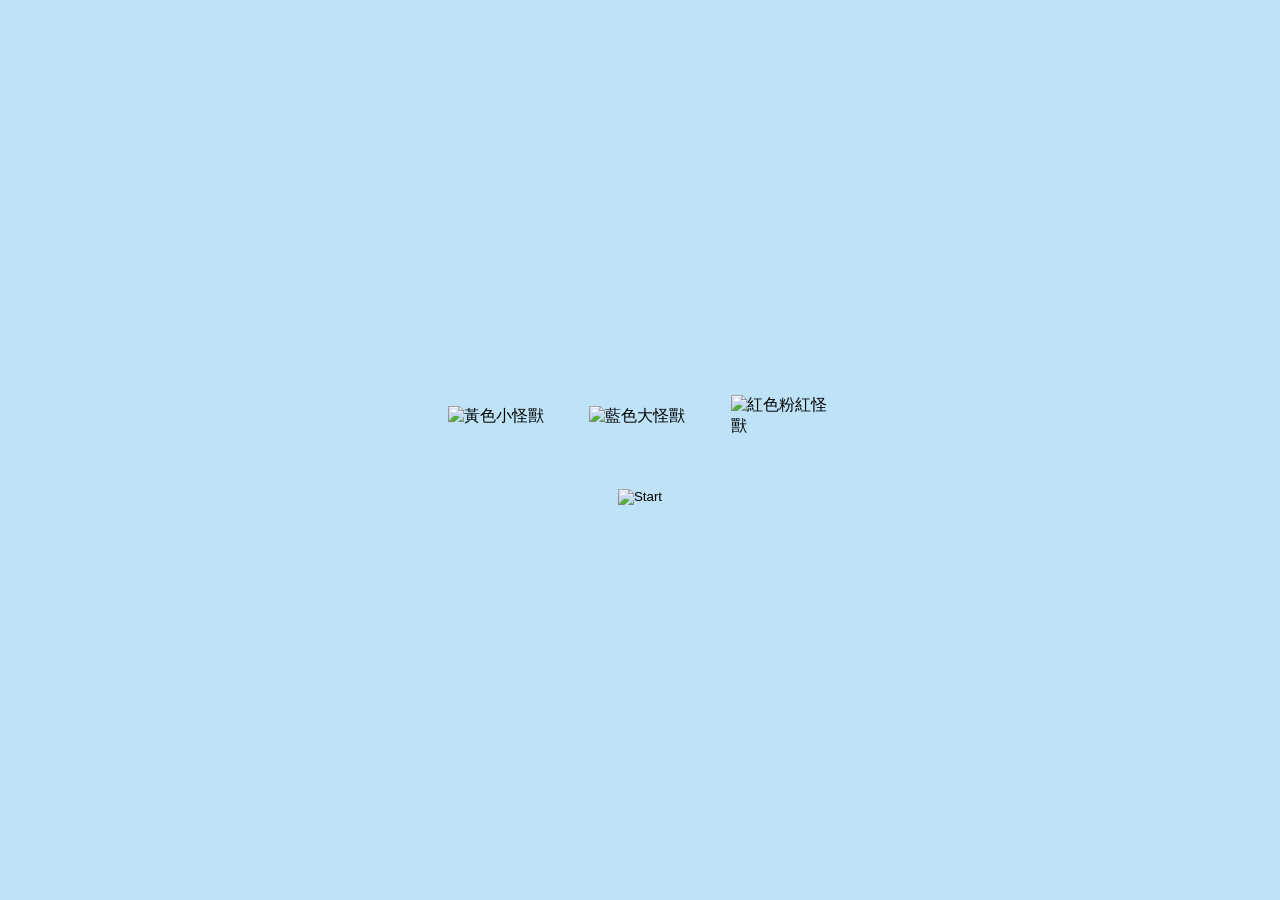
==== index.html @ 685a5edb "feat: 製作幼兒互動電子書首頁與兩個互動頁面" ====
<!DOCTYPE html>
<html lang="zh-Hant">
<head>
    <meta charset="UTF-8">
    <meta name="viewport" content="width=device-width, initial-scale=1.0">
    <title>怪獸電子書-首頁</title>
    <!-- 引入自訂樣式表 -->
    <link rel="stylesheet" href="css/home.css">
    <link rel="icon" href="favicon.ico">
</head>
<body>

    <!-- 遊戲主舞台容器：確保所有內容在各解析度下都維持設定比例 -->
    <div class="game-stage">
        
        <!-- 背景音樂（可選，預留給防呆機制使用） -->
        <audio id="bgm-audio" src="assets/sounds/background.mp3" loop></audio>
        <!-- 點擊按鈕的過場音效 -->
        <audio id="click-audio" src="assets/sounds/click.mp3"></audio>

        <!-- 雲朵動畫層：開場時會向左右散開 -->
        <!-- 建議圖片尺寸：寬度至少 1200px / 高度 1080px (PNG 透明背景圖) -->
        <div class="cloud cloud-left" style="background-image: url('assets/images/cloud.png');"></div>
        <!-- 建議圖片尺寸：寬度至少 1200px / 高度 1080px (PNG 透明背景圖) -->
        <div class="cloud cloud-right" style="background-image: url('assets/images/cloud.png');"></div>

        <!-- 核心內容區塊：包含怪獸與開始按鈕 -->
        <main class="main-content">
            <!-- 怪獸圖示群組 -->
            <div class="monster-group">
                <!-- 建議圖片尺寸：400px * 400px (PNG 透明背景) -->
                <img src="assets/images/monster1.png" alt="黃色小怪獸" class="monster-item">
                <!-- 建議圖片尺寸：400px * 400px (PNG 透明背景) -->
                <img src="assets/images/monster2.png" alt="藍色大怪獸" class="monster-item">
                <!-- 建議圖片尺寸：400px * 400px (PNG 透明背景) -->
                <img src="assets/images/monster3.png" alt="紅色粉紅怪獸" class="monster-item">
            </div>

            <!-- 開始按鈕區塊 -->
            <div class="action-area">
                <!-- 建議圖片尺寸：350px * 120px (設計成大圖方便幼兒點擊) -->
                <button type="button" id="btn-start" class="btn-start" aria-label="開始遊戲">
                    <img src="assets/images/btn-start.png" alt="Start">
                </button>
            </div>
        </main>
        
    </div>

    <!-- 引入主要邏輯 JavaScript -->
    <script src="js/home.js"></script>
</body>
</html>
---- css/home.css ----
/* ==========================================================================
   1. 基礎重設與變數定義 (好調整設定，改參數即可)
   ========================================================================== */
:root {
    --bg-color: #bee3f8;          /* 幼兒風格的天藍色背景 */
    --transition-speed: 1.5s;     /* 雲朵散開的動畫時間 */
    --bounce-speed: 2s;           /* 怪獸浮動的動畫週期 */
}

* {
    box-sizing: border-box;
    margin: 0;
    padding: 0;
}

body, html {
    width: 100%;
    height: 100%;
    overflow: hidden;             /* 禁止出現滾動條，確保電子書完整性 */
    background-color: var(--bg-color);
    font-family: Arial, sans-serif;
}

/* ==========================================================================
   2. 遊戲舞台配置 (滿版、置中、自適應)
   ========================================================================== */
.game-stage {
    position: relative;
    width: 100%;
    height: 100%;
    display: flex;
    justify-content: center;
    align-items: center;
    overflow: hidden;
}

/* ==========================================================================
   3. 開場開雲動畫特效 (Cloud Animation)
   ========================================================================== */
.cloud {
    position: absolute;
    top: 0;
    width: 55%;                  /* 左右各佔過半，確保中間有重疊防破綻 */
    height: 100%;
    background-size: cover;
    background-position: center;
    background-repeat: no-repeat;
    z-index: 10;                 /* 確保擋在怪獸與按鈕前面 */
    transition: transform var(--transition-speed) cubic-bezier(0.25, 1, 0.5, 1);
}

.cloud-left {
    left: 0;
}

.cloud-right {
    right: 0;
}

/* 當 JS 注入開場完成標籤時，雲朵分別向左右滑出螢幕 */
.game-stage.is-loaded .cloud-left {
    transform: translateX(-100%);
}

.game-stage.is-loaded .cloud-right {
    transform: translateX(100%);
}

/* ==========================================================================
   4. 主要內容與怪獸排版 (不亂堆疊，結構清楚)
   ========================================================================== */
.main-content {
    display: flex;
    flex-direction: column;
    align-items: center;
    justify-content: center;
    width: 90%;
    max-width: 1200px;
    z-index: 1;                  /* 在雲朵下方 */
}

.monster-group {
    display: flex;
    justify-content: center;
    align-items: center;
    gap: 40px;                   /* 怪獸之間的間距 */
    margin-bottom: 50px;
}

.monster-item {
    width: 100%;
    max-width: 250px;            /* 預設大型螢幕尺寸 */
    height: auto;
    object-fit: contain;
    /* 讓怪獸有呼吸起伏感，符合芝麻街活潑風格 */
    animation: floatMonster var(--bounce-speed) ease-in-out infinite alternate;
}

/* 讓不同怪獸錯開動態時間，看起來更生動 */
.monster-item:nth-child(2) {
    animation-delay: 0.4s;
}
.monster-item:nth-child(3) {
    animation-delay: 0.8s;
}

/* ==========================================================================
   5. 按鈕樣式與微互動 (大尺寸方便幼兒點擊)
   ========================================================================== */
.btn-start {
    background: none;
    border: none;
    cursor: pointer;
    outline: none;
    transition: transform 0.2s cubic-bezier(0.175, 0.885, 0.32, 1.275);
}

.btn-start img {
    width: 100%;
    max-width: 280px;
    height: auto;
}

/* 幼兒互動必備：滑鼠懸停與點擊時的 Q 彈放大縮小回饋 */
.btn-start:hover {
    transform: scale(1.1);
}

.btn-start:active {
    transform: scale(0.95);
}

/* ==========================================================================
   6. 動態特效關鍵影格 (Keyframes)
   ========================================================================== */
@keyframes floatMonster {
    0% { transform: translateY(0); }
    100% { transform: translateY(-20px); }
}

/* ==========================================================================
   7. 完整響應式斷點設計 (4K 到 320px 小型手機)
   ========================================================================== */

/* 4K 螢幕 (2560px) */
@media (min-width: 2560px) {
    .monster-item { max-width: 400px; }
    .btn-start img { max-width: 450px; }
    .monster-group { gap: 80px; }
}

/* 大型筆記型電腦 (1440px) - 已由基礎樣式涵蓋，此處做微調 */
@media (max-width: 1440px) {
    .monster-item { max-width: 220px; }
}

/* 筆記型電腦 (1024px) */
@media (max-width: 1024px) {
    .monster-item { max-width: 180px; }
    .monster-group { gap: 30px; }
    .btn-start img { max-width: 240px; }
}

/* 平板電腦 (768px) */
@media (max-width: 768px) {
    .monster-group {
        gap: 20px;
        margin-bottom: 40px;
    }
    .monster-item { max-width: 140px; }
    .btn-start img { max-width: 200px; }
}

/* 大型手機 (425px) */
@media (max-width: 425px) {
    .monster-group {
        flex-direction: row;     /* 維持橫排但縮小，或是考慮置中重疊 */
        gap: 10px;
    }
    .monster-item { max-width: 100px; }
    .btn-start img { max-width: 160px; }
}

/* 中型手機 (375px) */
@media (max-width: 375px) {
    .monster-item { max-width: 90px; }
    .btn-start img { max-width: 150px; }
}

/* 小型手機 (320px) */
@media (max-width: 320px) {
    .monster-group {
        margin-bottom: 20px;
    }
    .monster-item { max-width: 75px; }
    .btn-start img { max-width: 130px; }
}
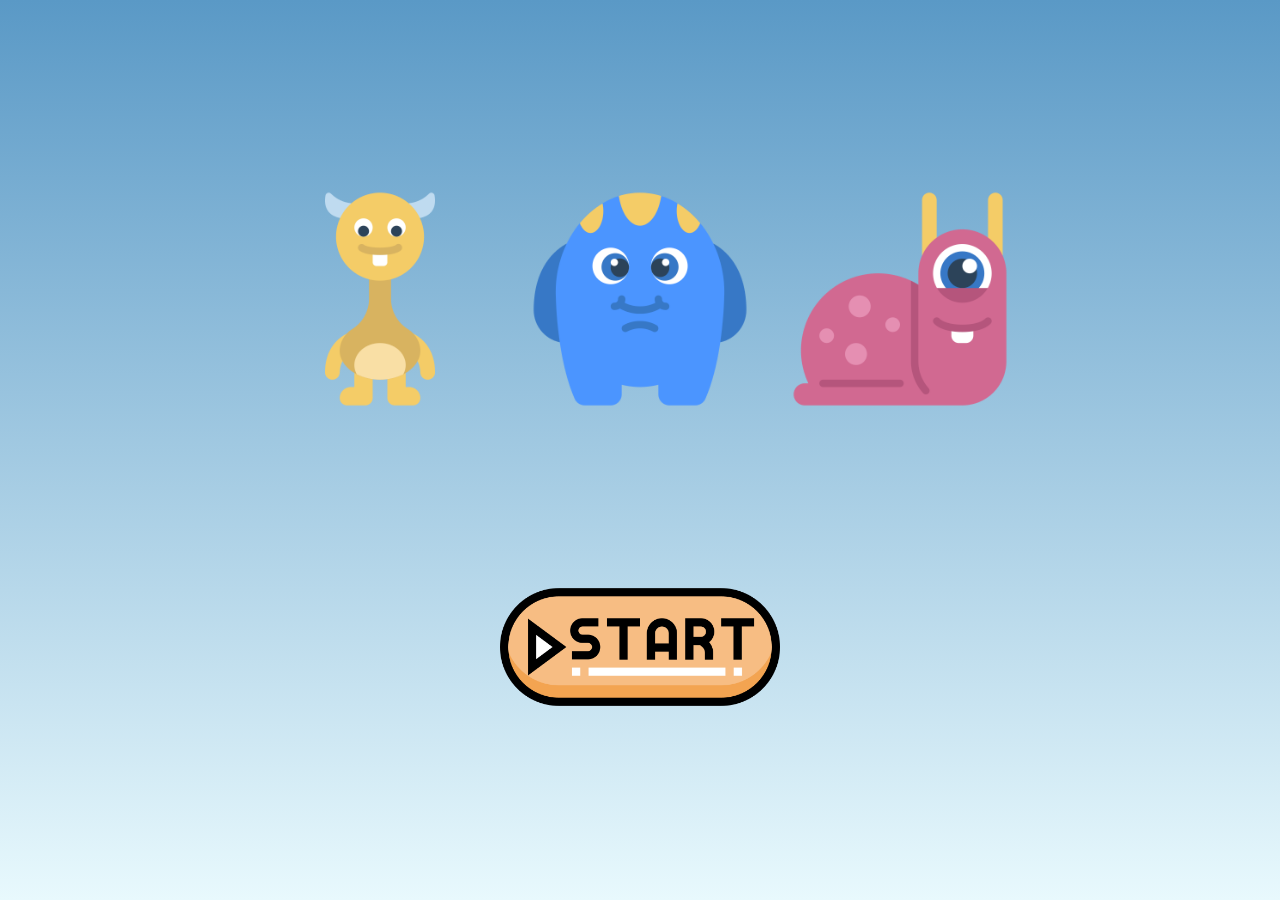
==== commit ddcab6cf: "feat: 整合全站音訊管理並重構遊戲為隨機動態出題架構 - 新增全站音訊管理：     - 建立統一的音訊管理模組，集中處理全站背景音樂與點擊音效。     - 實作跨頁面進度儲存與無縫接軌播放，解" ====
--- a/index.html
+++ b/index.html
@@ -1,53 +1,71 @@
-<!DOCTYPE html>
+<!doctype html>
 <html lang="zh-Hant">
-<head>
-    <meta charset="UTF-8">
-    <meta name="viewport" content="width=device-width, initial-scale=1.0">
-    <title>怪獸電子書-首頁</title>
+  <head>
+    <meta charset="UTF-8" />
+    <meta name="keywords" content="幼兒互動電子書" />
+    <meta name="description" content="幼兒互動電子書" />
+    <title>幼兒互動電子書</title>
+    <meta
+      name="viewport"
+      content="width=device-width, initial-scale=1.0, interactive-widget=resizes-content"
+    />
+    <meta name="format-detection" content="telephone=no" />
     <!-- 引入自訂樣式表 -->
-    <link rel="stylesheet" href="css/home.css">
-    <link rel="icon" href="favicon.ico">
-</head>
-<body>
+    <link rel="stylesheet" href="css/home.css" />
+    <link rel="icon" href="favicon.ico" />
+  </head>
 
-    <!-- 遊戲主舞台容器：確保所有內容在各解析度下都維持設定比例 -->
+  <body>
+    <!-- 遊戲主舞台容器：確保所有內容在各解析度下都維持設定比例，並採用動態視高防遮擋 -->
     <div class="game-stage">
-        
-        <!-- 背景音樂（可選，預留給防呆機制使用） -->
-        <audio id="bgm-audio" src="assets/sounds/background.mp3" loop></audio>
-        <!-- 點擊按鈕的過場音效 -->
-        <audio id="click-audio" src="assets/sounds/click.mp3"></audio>
 
-        <!-- 雲朵動畫層：開場時會向左右散開 -->
-        <!-- 建議圖片尺寸：寬度至少 1200px / 高度 1080px (PNG 透明背景圖) -->
-        <div class="cloud cloud-left" style="background-image: url('assets/images/cloud.png');"></div>
-        <!-- 建議圖片尺寸：寬度至少 1200px / 高度 1080px (PNG 透明背景圖) -->
-        <div class="cloud cloud-right" style="background-image: url('assets/images/cloud.png');"></div>
+      <!-- 雲朵動畫層：開場時會向左右散開（已將 inline style 圖片移至 CSS 控管，避免裁切） -->
+      <!-- 建議圖片尺寸：寬度至少 1200px / 高度 1080px (PNG 透明背景圖) -->
+      <div class="cloud cloud-left"></div>
+      <!-- 建議圖片尺寸：寬度至少 1200px / 高度 1080px (PNG 透明背景圖) -->
+      <div class="cloud cloud-right"></div>
 
-        <!-- 核心內容區塊：包含怪獸與開始按鈕 -->
-        <main class="main-content">
-            <!-- 怪獸圖示群組 -->
-            <div class="monster-group">
-                <!-- 建議圖片尺寸：400px * 400px (PNG 透明背景) -->
-                <img src="assets/images/monster1.png" alt="黃色小怪獸" class="monster-item">
-                <!-- 建議圖片尺寸：400px * 400px (PNG 透明背景) -->
-                <img src="assets/images/monster2.png" alt="藍色大怪獸" class="monster-item">
-                <!-- 建議圖片尺寸：400px * 400px (PNG 透明背景) -->
-                <img src="assets/images/monster3.png" alt="紅色粉紅怪獸" class="monster-item">
-            </div>
+      <!-- 核心內容區塊：包含怪獸與開始按鈕 -->
+      <main class="main-content">
+        <!-- 怪獸圖示群組 -->
+        <div class="monster-group">
+          <!-- 建議圖片尺寸：400px * 400px (去背 PNG) -->
+          <img
+            src="assets/images/monster1.png"
+            alt="黃色小怪獸"
+            class="monster-item"
+          />
+          <!-- 建議圖片尺寸：400px * 400px (去背 PNG) -->
+          <img
+            src="assets/images/monster2.png"
+            alt="藍色大怪獸"
+            class="monster-item"
+          />
+          <!-- 建議圖片尺寸：400px * 400px (去背 PNG) -->
+          <img
+            src="assets/images/monster3.png"
+            alt="紅色粉紅怪獸"
+            class="monster-item"
+          />
+        </div>
 
-            <!-- 開始按鈕區塊 -->
-            <div class="action-area">
-                <!-- 建議圖片尺寸：350px * 120px (設計成大圖方便幼兒點擊) -->
-                <button type="button" id="btn-start" class="btn-start" aria-label="開始遊戲">
-                    <img src="assets/images/btn-start.png" alt="Start">
-                </button>
-            </div>
-        </main>
-        
+        <!-- 開始按鈕區塊 -->
+        <div class="action-area">
+          <!-- 建議圖片尺寸：350px * 120px (3D 立體去背按鈕圖) -->
+          <button
+            type="button"
+            id="btn-start"
+            class="btn-start"
+            aria-label="開始遊戲"
+          >
+            <img src="assets/images/btn-start.png" alt="Start" />
+          </button>
+        </div>
+      </main>
     </div>
 
     <!-- 引入主要邏輯 JavaScript -->
+     <script src="js/audio-manager.js.js"></script>
     <script src="js/home.js"></script>
-</body>
+  </body>
 </html>
--- a/css/home.css
+++ b/css/home.css
@@ -1,24 +1,36 @@
 /* ==========================================================================
-   1. 基礎重設與變數定義 (好調整設定，改參數即可)
+   1. 基礎重設與變數定義 (完全同步內頁繪本風格，改參數即可)
    ========================================================================== */
 :root {
-    --bg-color: #bee3f8;          /* 幼兒風格的天藍色背景 */
+    /* 整合怪獸與火車頁面的天空天空漸層色變數 */
+    --bg-sky-top: #5a99c6;
+    --bg-sky-bottom: #E8F9FD;
+    
     --transition-speed: 1.5s;     /* 雲朵散開的動畫時間 */
     --bounce-speed: 2s;           /* 怪獸浮動的動畫週期 */
+    
+    --font-family: 'Comic Sans MS', 'Chalkboard SE', 'Microsoft JhengHei', sans-serif;
+    --radius-large: 24px;
+    
+    --shadow-soft: 0 8px 16px rgba(0, 0, 0, 0.1);
 }
 
 * {
     box-sizing: border-box;
     margin: 0;
     padding: 0;
+    -webkit-tap-highlight-color: transparent;
 }
 
 body, html {
-    width: 100%;
-    height: 100%;
-    overflow: hidden;             /* 禁止出現滾動條，確保電子書完整性 */
-    background-color: var(--bg-color);
-    font-family: Arial, sans-serif;
+    width: 100vw;
+    /* 導入 dvh 核心計量，確保首頁在手機瀏覽器虛擬按鍵中皆能實時對齊邊界 */
+    height: 100vh;
+    height: 100dvh;
+    overflow: hidden;             /* 禁止出現滾動條，確保電子書不破版 */
+    /* 同步火車頁面的高質感漸層天空背景 */
+    background: linear-gradient(180deg, var(--bg-sky-top) 0%, var(--bg-sky-bottom) 100%);
+    font-family: var(--font-family);
 }
 
 /* ==========================================================================
@@ -27,76 +39,86 @@
 .game-stage {
     position: relative;
     width: 100%;
-    height: 100%;
-    display: flex;
+    height: 100vh;
+    height: 100dvh;
+    display: flex;
+    flex-direction: column;
     justify-content: center;
     align-items: center;
     overflow: hidden;
-}
-
-/* ==========================================================================
-   3. 開場開雲動畫特效 (Cloud Animation)
+    padding: 20px;
+}
+
+/* ==========================================================================
+   3. 開場開雲動畫特效 (將 inline 樣式完整抽離至此)
    ========================================================================== */
 .cloud {
     position: absolute;
     top: 0;
-    width: 55%;                  /* 左右各佔過半，確保中間有重疊防破綻 */
+    width: 60%;
     height: 100%;
-    background-size: cover;
-    background-position: center;
+    background-size: contain; /* 保持原比例不變形 */
     background-repeat: no-repeat;
-    z-index: 10;                 /* 確保擋在怪獸與按鈕前面 */
+    z-index: 10;
     transition: transform var(--transition-speed) cubic-bezier(0.25, 1, 0.5, 1);
 }
 
 .cloud-left {
     left: 0;
+    background-image: url('../assets/images/cloud.png');
+    background-position: right center;  /* 讓左邊的雲靠右貼齊（因為要跟右邊重疊） */
 }
 
 .cloud-right {
     right: 0;
-}
-
-/* 當 JS 注入開場完成標籤時，雲朵分別向左右滑出螢幕 */
+    background-image: url('../assets/images/cloud.png');
+    background-position: left center; /* 右邊的雲靠左貼齊，並補上原本的鏡射 */
+    transform: scaleX(-1);
+}
+
+/* 當 JS 注入開場完成標籤時，雲朵分別向左右滑出螢幕（右側需補回原本的鏡射狀態防閃爍） */
 .game-stage.is-loaded .cloud-left {
     transform: translateX(-100%);
 }
 
 .game-stage.is-loaded .cloud-right {
-    transform: translateX(100%);
-}
-
-/* ==========================================================================
-   4. 主要內容與怪獸排版 (不亂堆疊，結構清楚)
+    transform: translateX(100%) scaleX(-1);
+}
+
+/* ==========================================================================
+   4. 主要內容與怪獸排版 (精緻化對齊，結構清晰)
    ========================================================================== */
 .main-content {
     display: flex;
     flex-direction: column;
     align-items: center;
-    justify-content: center;
-    width: 90%;
+    justify-content: space-between;
+    width: 100%;
+    height: 80vh;
+    height: 80dvh;               /* 限制內容高度，留出上下安全感官範圍 */
     max-width: 1200px;
-    z-index: 1;                  /* 在雲朵下方 */
+    z-index: 1;                  /* 確保層級位於雲朵下方 */
 }
 
 .monster-group {
     display: flex;
     justify-content: center;
     align-items: center;
-    gap: 40px;                   /* 怪獸之間的間距 */
-    margin-bottom: 50px;
+    gap: 40px;                   /* 怪獸之間的舒適間距 */
+    flex-grow: 1;
+    min-height: 0;               /* 允許彈性縮小，為矮螢幕手機保留底欄空間 */
 }
 
 .monster-item {
     width: 100%;
-    max-width: 250px;            /* 預設大型螢幕尺寸 */
+    max-width: 250px;            /* 預設標準大型螢幕尺寸 */
     height: auto;
     object-fit: contain;
-    /* 讓怪獸有呼吸起伏感，符合芝麻街活潑風格 */
+    /* 活潑的浮動呼吸起伏感 */
     animation: floatMonster var(--bounce-speed) ease-in-out infinite alternate;
 }
 
-/* 讓不同怪獸錯開動態時間，看起來更生動 */
+/* 錯開動畫時間差，製造錯落有致的點頭律動感 */
 .monster-item:nth-child(2) {
     animation-delay: 0.4s;
 }
@@ -107,6 +129,14 @@
 /* ==========================================================================
    5. 按鈕樣式與微互動 (大尺寸方便幼兒點擊)
    ========================================================================== */
+.action-area {
+    width: 100%;
+    display: flex;
+    justify-content: center;
+    /* 加上與內頁同級的底部安全間距 */
+    padding-bottom: calc(20px + env(safe-area-inset-bottom));
+}
+
 .btn-start {
     background: none;
     border: none;
@@ -121,7 +151,7 @@
     height: auto;
 }
 
-/* 幼兒互動必備：滑鼠懸停與點擊時的 Q 彈放大縮小回饋 */
+/* 幼兒專屬 Q 彈滑鼠懸停與點擊放大縮小回饋 */
 .btn-start:hover {
     transform: scale(1.1);
 }
@@ -139,59 +169,77 @@
 }
 
 /* ==========================================================================
-   7. 完整響應式斷點設計 (4K 到 320px 小型手機)
-   ========================================================================== */
-
-/* 4K 螢幕 (2560px) */
-@media (min-width: 2560px) {
+   7. 全方位斷點響應式設計 (RWD 4K 到 320px 終極防線)
+   ========================================================================== */
+
+/* 【4K 超大型螢幕】 2560px 以上 */
+@media screen and (min-width: 2560px) {
     .monster-item { max-width: 400px; }
     .btn-start img { max-width: 450px; }
     .monster-group { gap: 80px; }
 }
 
-/* 大型筆記型電腦 (1440px) - 已由基礎樣式涵蓋，此處做微調 */
-@media (max-width: 1440px) {
+/* 【大型筆記型電腦】 1440px 階層 */
+@media screen and (max-width: 1440px) {
     .monster-item { max-width: 220px; }
 }
 
-/* 筆記型電腦 (1024px) */
-@media (max-width: 1024px) {
+/* 【一般筆記型電腦】 1024px 以下 */
+@media screen and (max-width: 1024px) {
     .monster-item { max-width: 180px; }
     .monster-group { gap: 30px; }
     .btn-start img { max-width: 240px; }
 }
 
-/* 平板電腦 (768px) */
-@media (max-width: 768px) {
+/* 【平板電腦】 768px 以下 */
+@media screen and (max-width: 768px) {
     .monster-group {
         gap: 20px;
-        margin-bottom: 40px;
     }
     .monster-item { max-width: 140px; }
     .btn-start img { max-width: 200px; }
 }
 
-/* 大型手機 (425px) */
-@media (max-width: 425px) {
+/* 【大型手機】 425px 以下 */
+@media screen and (max-width: 425px) {
+    .main-content {
+        height: 85vh;
+        height: 85dvh;           /* 擴大高度調配彈性 */
+    }
     .monster-group {
-        flex-direction: row;     /* 維持橫排但縮小，或是考慮置中重疊 */
-        gap: 10px;
+        flex-direction: row;     /* 維持可愛橫排 */
+        gap: 12px;
+        align-items: center;
     }
-    .monster-item { max-width: 100px; }
-    .btn-start img { max-width: 160px; }
-}
-
-/* 中型手機 (375px) */
-@media (max-width: 375px) {
-    .monster-item { max-width: 90px; }
-    .btn-start img { max-width: 150px; }
-}
-
-/* 小型手機 (320px) */
-@media (max-width: 320px) {
-    .monster-group {
-        margin-bottom: 20px;
-    }
-    .monster-item { max-width: 75px; }
+    /* 配合高度限制縮減尺寸，防止將按鈕擠出螢幕之外 */
+    .monster-item { max-width: 95px; }
+    .btn-start img { max-width: 170px; }
+    
+    /* 強制拉高雲朵在窄螢幕下的覆蓋寬度，達到完美防破綻 */
+    .cloud { 
+        width: 100%; 
+        /* 4. 手機板圖片改靠中間，確保左右兩片大雲在中央完美重疊遮擋 */
+        background-position: center center;
+     } 
+}
+
+/* 【中型手機】 375px 以下 */
+@media screen and (max-width: 375px) {
+    .monster-item { max-width: 85px; }
+    .btn-start img { max-width: 155px; }
+}
+
+/* 【小型手機防爆破破版裝置】 320px 以下 */
+@media screen and (max-width: 320px) {
+    .main-content { padding: 10px 0; }
+    .monster-group { gap: 8px; }
+    .monster-item { max-width: 70px; }
     .btn-start img { max-width: 130px; }
+}
+
+/* 【矮長比特殊防線】防範手機開啟巨大導覽列導致垂直高度極度矮化 */
+@media screen and (max-height: 700px) and (max-width: 425px) {
+    .monster-item { max-width: 80px !important; }
+    .btn-start img { max-width: 140px !important; }
+    .main-content { height: 90dvh; }
 }
